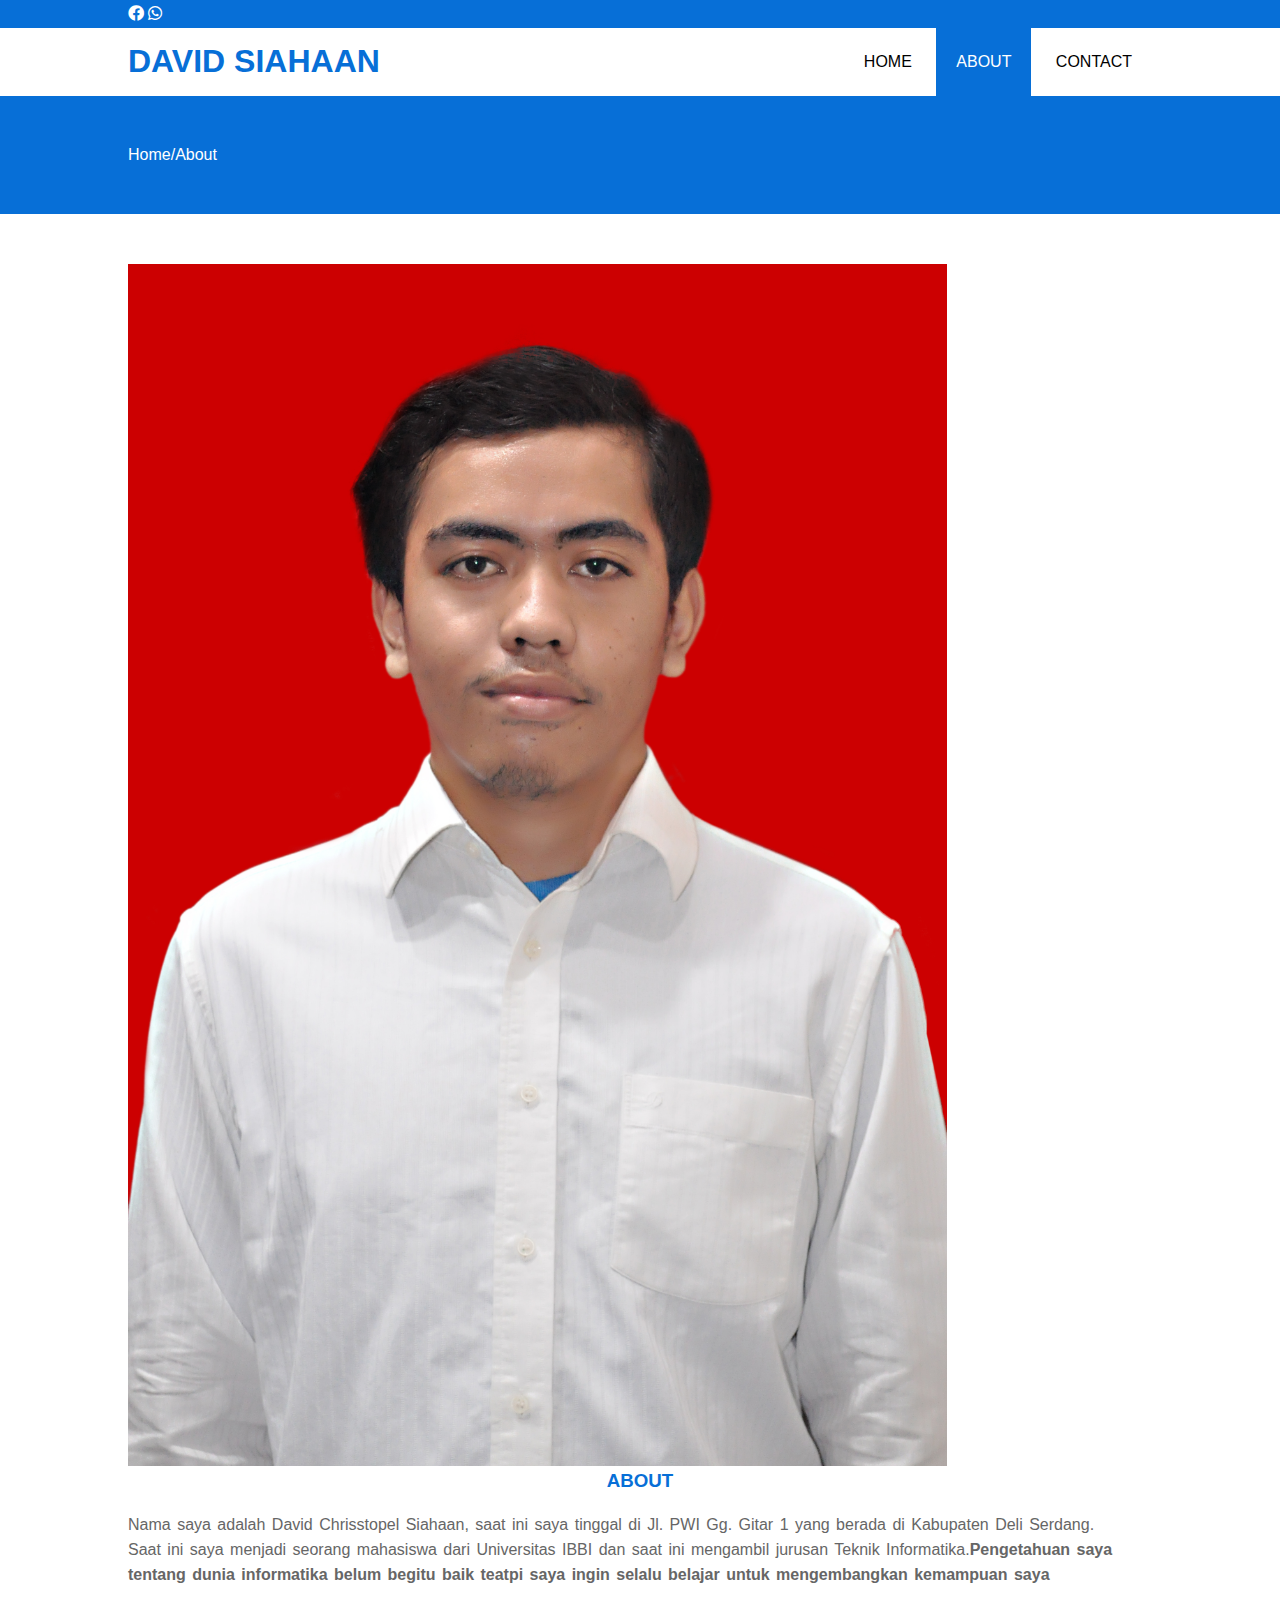
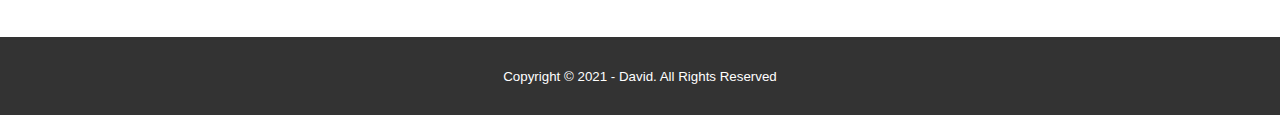
==== about.html @ a594608a "pemrograman awal" ====
<!DOCTYPE html>
<html>
    <head>
        <meta charset="utf-8">
        <meta name="viewport" content="width=device-width, initial-scale=1">
        <title>Website David Siahaan</title>
        <link rel="stylesheet" type="text/css" href="css/style.css">
        <link rel="stylesheet" href="https://cdnjs.cloudflare.com/ajax/libs/font-awesome/5.15.3/css/all.min.css ">
        <script src="https://code.jquery.com/jquery-3.6.0.min.js" integrity="sha256-/xUj+3OJU5yExlq6GSYGSHk7tPXikynS7ogEvDej/m4=" crossorigin="anonymous"></script>
    </head>
    <body>
        <!--loader-->
        <div class="bg-loader">
            <div class="loader"></div>
        </div>
    
        <!---- header -->
        <div class="medsos">
            <div class="container">
                <ul>
                    <li><a href="#"><i class="fab fa-facebook"></i></a></li>
                    <li><a href="#"><i class="fab fa-whatsapp"></i></a></li>
                </ul>
            </div>
        </div>
        <header>
            <div class="container">
                <h1><a href="index.html">DAVID SIAHAAN</a></h1>
                <ul>
                    <li ><a href="index.html">HOME</a></li>
                    <li class="active"><a href="about.html">ABOUT</a></li>
                    <li><a href="contact.html">CONTACT</a></li> 
                </ul>
            </div>
        </header>
        <!--label-->
        <section class="label">
            <div class="container">
                <p>Home/About</p>
            </div>

        </section>
        <!--about-->
        <section class="about">
            <div class="container">
                <img src="image/davidfoto.jpg" width="80%">
                <h3>ABOUT</h3>
                <p>Nama saya adalah David Chrisstopel Siahaan, saat ini saya tinggal di Jl. PWI Gg. Gitar 1 yang berada di Kabupaten Deli Serdang.</p>
                <p>Saat ini saya menjadi seorang mahasiswa dari Universitas IBBI dan saat ini mengambil jurusan Teknik Informatika.<strong>Pengetahuan saya tentang dunia informatika belum begitu baik teatpi saya ingin selalu belajar untuk mengembangkan kemampuan saya</strong></p>
            </div>
        </section>

        <!--footer-->
        <footer>
            <div class="container">
                <small>Copyright &copy; 2021 - David. All Rights Reserved</small>
            </div>
        </footer>

        <script> type="text/javascript" 
        $(document).ready(function(){
            $(".bg-loader").hide();
        })
        </script>
    </body>
</html>
---- css/style.css ----
* {
    padding:0;
    margin:0;
    font-family: sans-serif; 
}
a{
    color:inherit ;
    text-decoration: none;
}
.medsos {
    padding: 5px 0;
    background-color:#076FD7 ;
}
.medsos ul li {
    display: inline-block;
    color: #fff;
}
.container {
    width: 80%;
    margin: 0 auto;
}
.container:after {
    content:'';
    display: block;
    clear: both;
}
header h1{
    float: left; 
    padding: 15px 0;
    color: #076FD7;
}
header ul{
    float: right;
}
header ul li {
    display: inline-block;
}
header ul li a{
    padding: 25px 20px;
    display: inline-block;
}
header ul li a:hover { 
    background-color: #076FD7;
    color: #fff;
}
.active {
    background-color: #076FD7;
    color: #fff;
}
.banner {
    height: 60vh;
    background-image: url('../image/bannerr.jpg');
    background-size: cover;
    position: relative;
    display: flex;
    justify-content: center;
    align-items: center;
}
.banner:after {
    content : '';
    display : block;
    position: absolute;
    top: 0;
    left: 0;
    right: 0;
    bottom: 0;
    background-color: rgba(130, 174, 219, 0.6);
}
.banner h2 {
    color: #fff;
    z-index: 1;
    padding: 20px 25px;
    border: 3px solid #fff;
}
.bannerh {
    height: 80vh;
    background-image: url('../image/ban1.jpg');
    background-size: cover;
    position: relative;
    display: flex;
    justify-content: center;
    align-items: center;
}
.bannerh h4 {
    color: #fff;
    z-index: 1;
    padding: 25px 30px;
    border: 7px solid #fff;
}

section {
    padding: 50px 0;
}
section h3 {
    text-align: center;
    padding: 20px o;
    color: #076FD7;
    margin-bottom: 20px;
}
.profil {
    color:#666;
    word-spacing: 2px;
   
    
}
.about p {
    color: #666;
    word-spacing: 2px;
    line-height: 25px;  
}
footer {
    padding: 30px 0;
    background-color: #333;
    color: #fff;
    text-align: center;
}
.bg-loader {
    background-color: #eee;
    position: fixed;
    top: 0;
    left: 0;
    right: 0;
    bottom: 0; 
    z-index: 9999;
    display: flex;
    justify-content: center;
    align-items: center;
}
.bg-loader .loader {
    width: 100px;
    height: 100px;
    border: 3px solid #fff;
    border-radius: 50%;
    border-top-color: #076FD7;
    border-right-color: #076FD7;
    border-bottom-color: #076FD7; 
    animation: puterin .8s linear infinite;
}
.label {
    background-color: #076FD7;
    color: #fff;
}
@keyframes puterin{
    100% {
        transform: rotate(360deg);
    }
}
@media screen and (max-width: 768px) {
    .container{
        width: 90%;
    }
    header h1{
        text-align: center;
        float: none;
    }
    header ul {
        text-align: center;
        float: none;
    }
    .box .col-4 {
        width: 100%;
        float: none;
    }
}
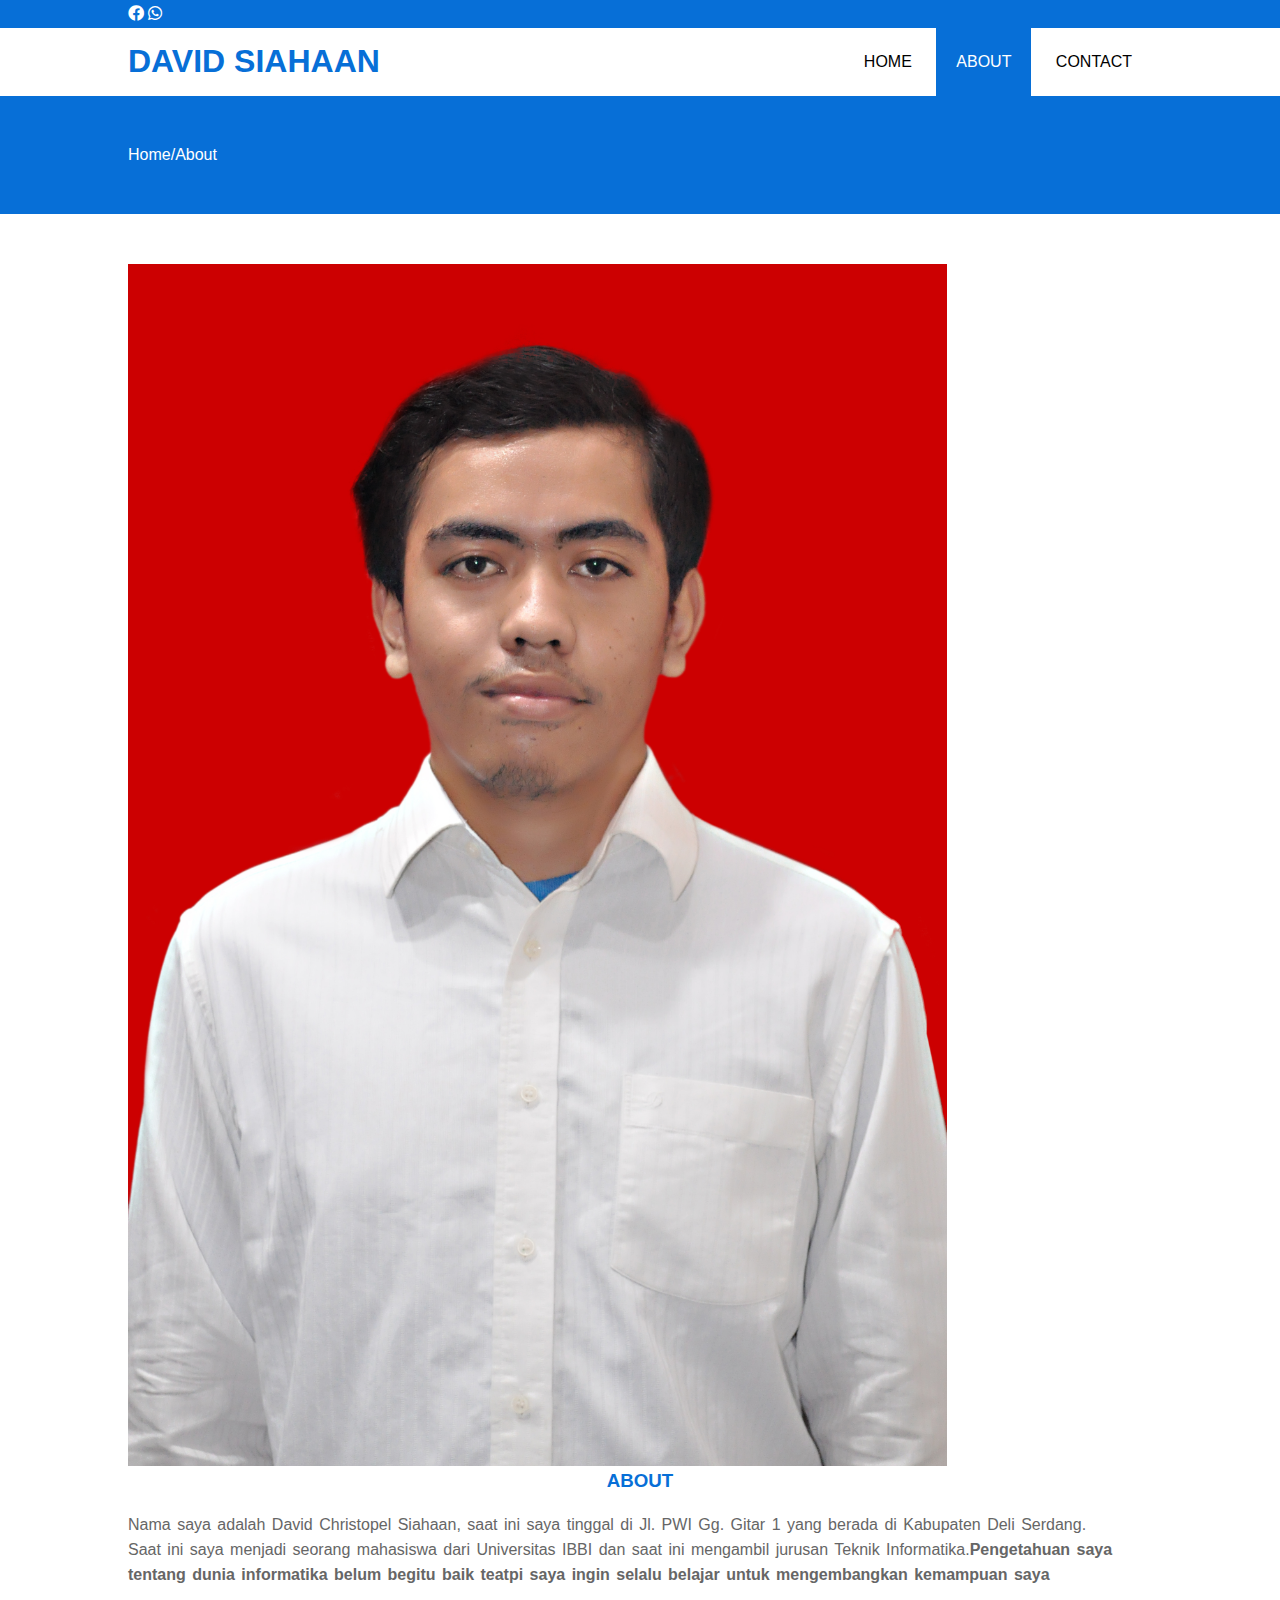
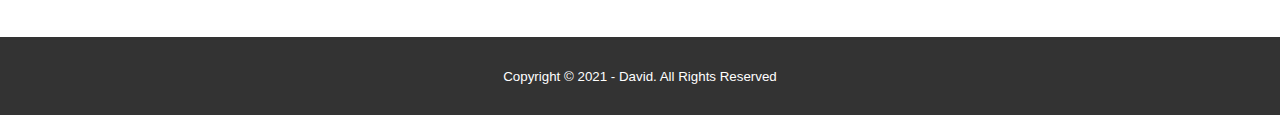
==== commit fe795790: "Update about.html" ====
--- a/about.html
+++ b/about.html
@@ -45,7 +45,7 @@
             <div class="container">
                 <img src="image/davidfoto.jpg" width="80%">
                 <h3>ABOUT</h3>
-                <p>Nama saya adalah David Chrisstopel Siahaan, saat ini saya tinggal di Jl. PWI Gg. Gitar 1 yang berada di Kabupaten Deli Serdang.</p>
+                <p>Nama saya adalah David Christopel Siahaan, saat ini saya tinggal di Jl. PWI Gg. Gitar 1 yang berada di Kabupaten Deli Serdang.</p>
                 <p>Saat ini saya menjadi seorang mahasiswa dari Universitas IBBI dan saat ini mengambil jurusan Teknik Informatika.<strong>Pengetahuan saya tentang dunia informatika belum begitu baik teatpi saya ingin selalu belajar untuk mengembangkan kemampuan saya</strong></p>
             </div>
         </section>
@@ -63,4 +63,4 @@
         })
         </script>
     </body>
-</html>  +</html>  
